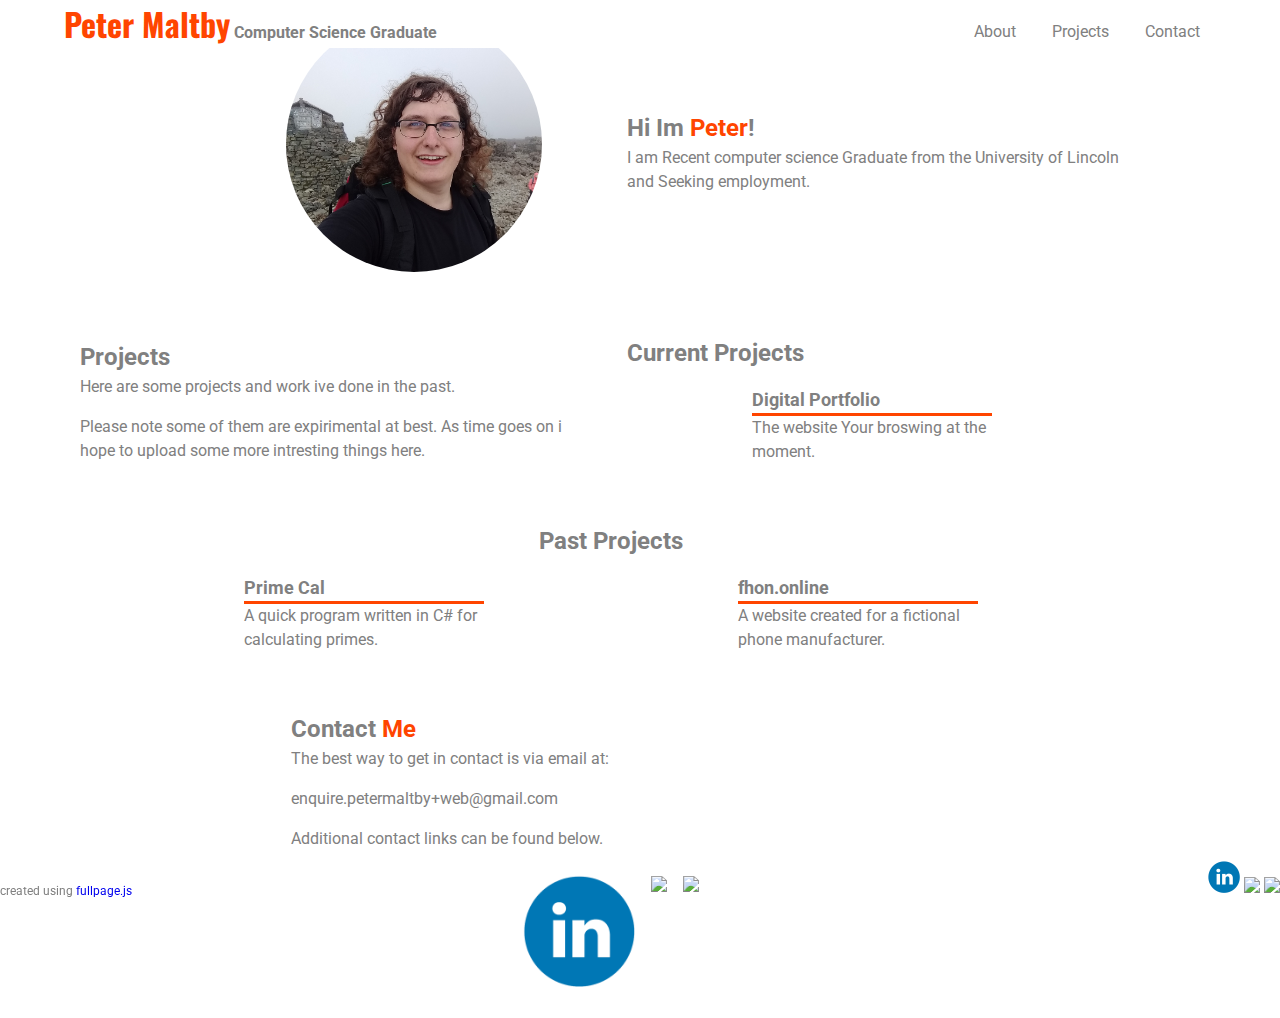
==== index.html @ bb3231c2 "removed home and merged with about, fixed CSS issue with text overlapping scroll map." ====
<!doctype html>
<html class="no-js" lang="en">

<head>
    <meta charset="utf-8">
    <meta http-equiv="x-ua-compatible" content="ie=edge">
    <title>Peter Maltby</title>
    <meta name="description" content="">
    <meta name="viewport" content="width=device-width, initial-scale=1, shrink-to-fit=no">

    <script>
        document.documentElement.className = "js";
    </script>

    <link rel="stylesheet" href="/CSS/normalize.css">
    <link rel="stylesheet" type="text/css" href="/CSS/fullpage.css" />
    <link href="https://fonts.googleapis.com/css?family=Oswald|Roboto" rel="stylesheet">
    <link rel="stylesheet" href="/CSS/main.css" />
    <link rel="stylesheet" href="/CSS/small.css" />
</head>

<body>
    <!--[if lte IE 9]>
    <p class="browserupgrade">You are using an <strong>outdated</strong> browser. Please <a href="https://browsehappy.com/">upgrade your browser</a> to improve your experience and security.</p>
  <![endif]-->

    <!-- Add your site or application content here -->
    <div class="header">
        <div class="container">
            <div id="title">
                <a href="#home">
                    <h1>Peter Maltby</h1>
                    <h2>Computer Science Graduate</h2>
                </a>
            </div>

            <nav>
                <ul>
                    <li>
                        <a href="#about">About</a>
                    </li>
                    <li>
                        <a href="#projects">Projects</a>
                    </li>
                    <li>
                        <a href="#contact">Contact</a>
                    </li>
                </ul>
            </nav>
        </div>
    </div>



    <div id="fullpage">

        <!--
            <section class="section" id="home">
            <div class="container">
                <div class="flex-box">
                    <div class="col">
                        <h3>Hi Im <span>Peter</span>!</h3>
                    </div>
                    <div class="col">

                    </div>
                </div>
            </div>
        </section>
        -->

        <section class="section text">
            <div class="container">
                <div class="flex-box">
                    <div class="col jsFlow">
                        <img class="profile" src="/Assets/profilepic.jpg" />
                    </div>
                    <div class="col jsFlow">
                        <h3>Hi Im <span>Peter</span>!</h3>
                        <p>I am Recent computer science Graduate from the University of Lincoln and Seeking employment.</p>
                        

                    </div>
                </div>
            </div>
        </section>


        <section class="section text">
            <div class="container">
                <div class="flex-box">
                    <div class="col jsFlow">
                        <h3>Projects</h3>
                        <p>Here are some projects and work ive done in the past.</p>
                        <p>Please note some of them are expirimental at best. As time goes on i hope to upload some more intresting things here.</p>
                    </div>
                    <div class="col">
                        <h3 class="jsFlow">Current Projects</h3>
                        <div class="flex-box">

                            <!-- Digital portfolio -->
                            <div class="col-s jsFlow">
                                <h4>Digital Portfolio</h4>
                                <div class="overContainer">
                                    <div class="underlay">
                                        <p>The website Your broswing at the moment.</p>
                                    </div>
                                    <div class="overlay">
                                        <div class="content">
                                            <a href="#.com">
                                                <img src="/Assets/run.png" alt="go to">
                                            </a>
                                            <a href="https://github.com/McDonalds-Happymeal/OnlinePortfoliov2">
                                                <img src="/Assets/githubWhite.png" alt="Source">
                                            </a>
                                        </div>
                                    </div>
                                </div>
                            </div>


                        </div>
                    </div>
                    <div class="flex-box">
                        <h3 class="jsFlow">Past Projects</h3>
                        <div class="flex-box">

                            <!--Prime cal-->
                            <div class="col-s jsFlow">
                                <h4>Prime Cal</h4>
                                <div class="overContainer">
                                    <div class="underlay">
                                        <p>A quick program written in C# for calculating primes.</p>
                                    </div>
                                    <div class="overlay">
                                        <div class="content">
                                            <a href="https://github.com/McDonalds-Happymeal/PrimeCal">
                                                <img src="/Assets/githubWhite.png" alt="Source">
                                            </a>
                                        </div>
                                    </div>
                                </div>
                            </div>

                            <!--fhon website -->
                            <div class="col-s jsFlow">
                                <h4>fhon.online</h4>
                                <div class="overContainer">
                                    <div class="underlay">
                                        <p>A website created for a fictional phone manufacturer.</p>
                                    </div>
                                    <div class="overlay">
                                        <div class="content">
                                            <a href="http://www.fhon.online/">
                                                <img src="/Assets/run.png" alt="go to">
                                            </a>
                                            <a href="https://github.com/McDonalds-Happymeal/fhon">
                                                <img src="/Assets/githubWhite.png" alt="Source">
                                            </a>
                                        </div>
                                    </div>
                                </div>
                            </div>


                        </div>
                    </div>
                    <!---->
                </div>
            </div>
        </section>



        <section class="section text">
            <div class="container">
                <div class="flex-box">
                    <div class="col jsFlow">
                        <h3>Contact
                            <span>Me</span>
                        </h3>
                        <p>The best way to get in contact is via email at:</p>
                        <p>enquire.petermaltby+web@gmail.com</p>

                        <p>Additional contact links can be found below.</p>
                        <div class="contact">
                                <ul>
                                        <li>
                                                <a href="https://www.linkedin.com/in/peter-maltby-186bb1171/">
                                                    <img src="/Assets/Linkedin.png" />
                                                </a>
                                            </li>
                                    <li>
                                        <a href="https://github.com/McDonalds-Happymeal">
                                            <img src="/Assets/github.png" />
                                        </a>
                                    </li>
                                    <li>
                                        <a href="#contact">
                                            <img src="/Assets/email.png" />
                                        </a>
                                    </li>
                                </ul>
                        </div>
                        
                    </div>
                </div>
            </div>
        </section>




    </div>


    <footer>
        <p>created using <a href="https://alvarotrigo.com/fullPage">fullpage.js</a></p>
        <ul>
                <li>
                        <a href="https://www.linkedin.com/in/peter-maltby-186bb1171/">
                            <img src="/Assets/Linkedin.png" />
                        </a>
                    </li>
            <li>
                <a href="https://github.com/McDonalds-Happymeal">
                    <img src="/Assets/github.png" />
                </a>
            </li>
            <li>
                <a href="#contact">
                    <img src="/Assets/email.png" />
                </a>
            </li>
        </ul>
    </footer>


    <!-- JS and script here -->
    <script src="/JS/vendor/modernizr-3.6.0.min.js"></script>
    <script src="https://code.jquery.com/jquery-3.3.1.min.js" integrity="sha256-FgpCb/KJQlLNfOu91ta32o/NMZxltwRo8QtmkMRdAu8="
        crossorigin="anonymous"></script>
    <script>
        window.jQuery || document.write('<script src="js/vendor/jquery-3.3.1.min.js"><\/script>')
    </script>

    <script type="text/javascript" src="\JS\vendor\scrolloverflow.min.js"></script>
    <script type="text/javascript" src="JS/vendor/fullpage.js"></script>

    <!--<script type="text/javascript">
        var myFullpage = new fullpage('#fullpage', {
            sectionsColor: ['#f2f2f2', '#4BBFC3', '#7BAABE', 'whitesmoke', '#ccddff']
        });
    </script>-->


    <script src="/js/fullpageconfig.js"></script>

    <!--<script src="js/main.js"></script>-->

    <!-- Google Analytics: change UA-XXXXX-Y to be your site's ID. ->
    <script>
        window.ga = function () {
            ga.q.push(arguments)
        };
        ga.q = [];
        ga.l = +new Date;
        ga('create', 'UA-XXXXX-Y', 'auto');
        ga('send', 'pageview')
    </script>
    <script src="https://www.google-analytics.com/analytics.js" async defer></script> -->
</body>

</html>
---- CSS/fullpage.css ----
/*!
 * fullPage 3.0.3
 * https://github.com/alvarotrigo/fullPage.js
 *
 * @license GPLv3 for open source use only
 * or Fullpage Commercial License for commercial use
 * http://alvarotrigo.com/fullPage/pricing/
 *
 * Copyright (C) 2018 http://alvarotrigo.com/fullPage - A project by Alvaro Trigo
 */
html.fp-enabled,
.fp-enabled body {
    margin: 0;
    padding: 0;
    overflow:hidden;

    /*Avoid flicker on slides transitions for mobile phones #336 */
    -webkit-tap-highlight-color: rgba(0,0,0,0);
}
.fp-section {
    position: relative;
    -webkit-box-sizing: border-box; /* Safari<=5 Android<=3 */
    -moz-box-sizing: border-box; /* <=28 */
    box-sizing: border-box;
}
.fp-slide {
    float: left;
}
.fp-slide, .fp-slidesContainer {
    height: 100%;
    display: block;
}
.fp-slides {
    z-index:1;
    height: 100%;
    overflow: hidden;
    position: relative;
    -webkit-transition: all 0.3s ease-out; /* Safari<=6 Android<=4.3 */
    transition: all 0.3s ease-out;
}
.fp-section.fp-table, .fp-slide.fp-table {
    display: table;
    table-layout:fixed;
    width: 100%;
}
.fp-tableCell {
    display: table-cell;
    vertical-align: middle;
    width: 100%;
    height: 100%;
}
.fp-slidesContainer {
    float: left;
    position: relative;
}
.fp-controlArrow {
    -webkit-user-select: none; /* webkit (safari, chrome) browsers */
    -moz-user-select: none; /* mozilla browsers */
    -khtml-user-select: none; /* webkit (konqueror) browsers */
    -ms-user-select: none; /* IE10+ */
    position: absolute;
    z-index: 4;
    top: 50%;
    cursor: pointer;
    width: 0;
    height: 0;
    border-style: solid;
    margin-top: -38px;
    -webkit-transform: translate3d(0,0,0);
    -ms-transform: translate3d(0,0,0);
    transform: translate3d(0,0,0);
}
.fp-controlArrow.fp-prev {
    left: 15px;
    width: 0;
    border-width: 38.5px 34px 38.5px 0;
    border-color: transparent #fff transparent transparent;
}
.fp-controlArrow.fp-next {
    right: 15px;
    border-width: 38.5px 0 38.5px 34px;
    border-color: transparent transparent transparent #fff;
}
.fp-scrollable {
    overflow: hidden;
    position: relative;
}
.fp-scroller{
    overflow: hidden;
}
.iScrollIndicator{
    border: 0 !important;
}
.fp-notransition {
    -webkit-transition: none !important;
    transition: none !important;
}
#fp-nav {
    position: fixed;
    z-index: 100;
    margin-top: -32px;
    top: 50%;
    opacity: 1;
    -webkit-transform: translate3d(0,0,0);
}
#fp-nav.fp-right {
    right: 17px;
}
#fp-nav.fp-left {
    left: 17px;
}
.fp-slidesNav{
    position: absolute;
    z-index: 4;
    opacity: 1;
    -webkit-transform: translate3d(0,0,0);
    -ms-transform: translate3d(0,0,0);
    transform: translate3d(0,0,0);
    left: 0 !important;
    right: 0;
    margin: 0 auto !important;
}
.fp-slidesNav.fp-bottom {
    bottom: 17px;
}
.fp-slidesNav.fp-top {
    top: 17px;
}
#fp-nav ul,
.fp-slidesNav ul {
  margin: 0;
  padding: 0;
}
#fp-nav ul li,
.fp-slidesNav ul li {
    display: block;
    width: 14px;
    height: 13px;
    margin: 7px;
    position:relative;
}
.fp-slidesNav ul li {
    display: inline-block;
}
#fp-nav ul li a,
.fp-slidesNav ul li a {
    display: block;
    position: relative;
    z-index: 1;
    width: 100%;
    height: 100%;
    cursor: pointer;
    text-decoration: none;
}
#fp-nav ul li a.active span,
.fp-slidesNav ul li a.active span,
#fp-nav ul li:hover a.active span,
.fp-slidesNav ul li:hover a.active span{
    height: 12px;
    width: 12px;
    margin: -6px 0 0 -6px;
    border-radius: 100%;
 }
#fp-nav ul li a span,
.fp-slidesNav ul li a span {
    border-radius: 50%;
    position: absolute;
    z-index: 1;
    height: 4px;
    width: 4px;
    border: 0;
    background: #333;
    left: 50%;
    top: 50%;
    margin: -2px 0 0 -2px;
    -webkit-transition: all 0.1s ease-in-out;
    -moz-transition: all 0.1s ease-in-out;
    -o-transition: all 0.1s ease-in-out;
    transition: all 0.1s ease-in-out;
}
#fp-nav ul li:hover a span,
.fp-slidesNav ul li:hover a span{
    width: 10px;
    height: 10px;
    margin: -5px 0px 0px -5px;
}
#fp-nav ul li .fp-tooltip {
    position: absolute;
    top: -2px;
    color: #fff;
    font-size: 14px;
    font-family: arial, helvetica, sans-serif;
    white-space: nowrap;
    max-width: 220px;
    overflow: hidden;
    display: block;
    opacity: 0;
    width: 0;
    cursor: pointer;
}
#fp-nav ul li:hover .fp-tooltip,
#fp-nav.fp-show-active a.active + .fp-tooltip {
    -webkit-transition: opacity 0.2s ease-in;
    transition: opacity 0.2s ease-in;
    width: auto;
    opacity: 1;
}
#fp-nav ul li .fp-tooltip.fp-right {
    right: 20px;
}
#fp-nav ul li .fp-tooltip.fp-left {
    left: 20px;
}
.fp-auto-height.fp-section,
.fp-auto-height .fp-slide,
.fp-auto-height .fp-tableCell{
    height: auto !important;
}

.fp-responsive .fp-auto-height-responsive.fp-section,
.fp-responsive .fp-auto-height-responsive .fp-slide,
.fp-responsive .fp-auto-height-responsive .fp-tableCell {
    height: auto !important;
}

/*Only display content to screen readers*/
.fp-sr-only{
    position: absolute;
    width: 1px;
    height: 1px;
    padding: 0;
    overflow: hidden;
    clip: rect(0, 0, 0, 0);
    white-space: nowrap;
    border: 0;
}
---- CSS/main.css ----
:root {
}

/*
*{border: 1px solid black;}/*the fix all solution every webpage needs*/


body {
    font-family: 'Roboto',Helvetica, Arial, sans-serif;
    font-size: 1rem;
    color : grey;
    line-height:1.5;
    padding:0;
    margin:0;
    height: 100vh;
    max-width:100vw;
    overflow: auto;
}

p {
    padding:0;
    margin:0;
    margin-bottom:1em;
}

a{
    text-decoration: none;/*i know its dirty*/
}


.container {
    width:90%;
    margin:auto;
    overflow:hidden;
}

.flex-box {
    display:flex;
    flex-direction: row;
    flex-wrap: wrap;
    justify-content: space-around;
    align-items: center;
    /*min-height: 70vh;*/
    width: 95%;
    /*margin-bottom:2em;*/
}

.col .flex-box {
    min-height:0;
}

.text .col {
    flex-basis: 20em;
    flex-grow:1;
    margin:1em;
    margin-left:1em;
    max-width:40em;
}

.text .col-s {
    /*flex-basis: 15em;
    flex-grow:0;
    margin:1em;
    max-width:20em;*/
    position: relative;
    width: 15em;
    height: 5em;
    margin:1em;
}

.overContainer {
    position: relative;
    width: 100%;
    height:100%;
}

.underlay {
    display: block;
    width:100%;
    height:auto;
}

.col-s h4 {
    width:100%;
    border-bottom:.2em solid rgb(255,69,0);
}

.overlay {
    position: absolute;
    bottom: 0;
    left: 0;
    right: 0;
    background-color: rgb(255,69,0);
    overflow: hidden;
    width: 100%;
    height: 0;
    transition: .5s ease;
  }

  .col-s:hover .overlay {
    height: 100%;
  }

  .overlay .content {
        white-space: nowrap; 
        color: white;
        font-size: 20px;
        position: absolute;
        overflow: hidden;
        top: 50%;
        left: 50%;
        transform: translate(-50%, -50%);
        -ms-transform: translate(-50%, -50%);
  }

  .overlay .content img {
      width:2em;
      margin:1em;
  }

  .underlay .touch img{
    width:2em;
    margin:0;
  }

  .underlay .touch {
      position: absolute;
      bottom:0;
      right:0;
  }

  .overlay .content h4 {
      color:white;
  }

.freeText {margin:1em;
}

h1{
    font-family: 'Oswald', Impact, Charcoal, sans-serif;
    color:rgb(255,69,0);
    font-size: 2rem;
    padding:0;
    margin:0;
    display:inline;
}

#title {
    float:left;
    color:rgb(255,69,0);
    text-align: center;
    padding:0;
    margin-top:0;
}

h2{
    font-family: 'Roboto',Helvetica, Arial, sans-serif;
    color:rgb(128, 128, 128);
    font-size:1rem;
    padding:0;
    margin:0;
    display:inline;
}

h3 {
    font-family: 'Roboto',Helvetica, Arial, sans-serif;
    color:rgb(128, 128, 128);
    font-size:1.5rem;
    margin:0;
    padding:0;
    padding-top:1em;
}

h4 {
    font-family: 'Roboto',Helvetica, Arial, sans-serif;
    color:rgb(128, 128, 128);
    font-size:1.1rem;
    margin:0;
    padding:0;
}

h3 span{
    color:rgb(255,69,0);
}
/*header {
    padding-top:2em;
    min-height:3em;
    border-bottom:grey 0.4em solid;
    width:100%;
}*/

.header { 
    position: fixed;
    top:0;
   width: 100%;
    display:block;
    z-index:9;
    background-color: white;
}

#home {
    /*background: white url("/Assets/background2.jpg") no-repeat center;*/
    background-size: 100% auto;
}

iframe {
    margin: 0;
    padding: 0;
    float: left;
}


nav {
    float:right;
    text-align: right;
    padding:0;
    margin:0;
    margin-top:1.25em;
}

nav ul {
    padding:0;
    margin:0;
}
nav li {
    display: inline;
    padding:0;
    margin:1em;
}

nav li a {
    color:grey;
    font-size: 1rem;
    text-decoration: none;
    font-family: 'Roboto',Helvetica, Arial, sans-serif;
}

nav li a:hover{
    color:rgb(255,69,0);
}

footer {
    position: fixed;
    bottom: 0;
    width: 100%;
}

footer p{
    float:left;
    padding:0;
    margin:0;
    font-size: 0.75rem;
    position: fixed;
    bottom: 0;
}

footer ul {
    float:right;
    padding:0;
    margin:0;
}

footer ul li {
    display: inline;
    padding:0;
    margin:0;
}

footer img{
    width:2em;
    padding:0;
    margin:0;
}


.contact ul {
    float: left;
      position: relative;
      left: 50%;
    padding:0;
    margin:0;
}

.contact ul li {
    display: inline-block;
    float: left;
      position: relative;
      left: -50%;
    padding:.5em;
    margin:0;
}

.contact img{
    width:7em;
    padding:0;
    margin:0;
}




iframe {
    width: 10em;
    min-width: 95%;
}

.profile {
    position: relative;
    left: 40%;
    width: 20vw;
    height: 20vw;
    border-radius: 50%;

}

@media screen and (max-width: 1080px) {
    .container {
        width: 100%;
    }

    p{
        font-size: 1rem;
    }

}
---- CSS/small.css ----
@media only screen and (max-width:640px) {
    h1{
        font-size:2rem;
        display:block;
    }
    h2{
        font-size:1rem;
        display:block;
    }

    #title {
        text-align: center;
        width:100%;
    }
    nav {
        display: block;
        float:center;
        text-align: center;
        width:100%;
    }
    .contact img{
        width:25vw;
        padding:0;
        margin:0;
    }

    .flex-box {
        width: 100%;
    }
}

@media only screen and (max-width:960px) {
    #home {
        background-size: auto 100%;
        background-position: right;
    }

    .profile {
        width: 75%;
        height: auto;
        left: 15%;
    }
}
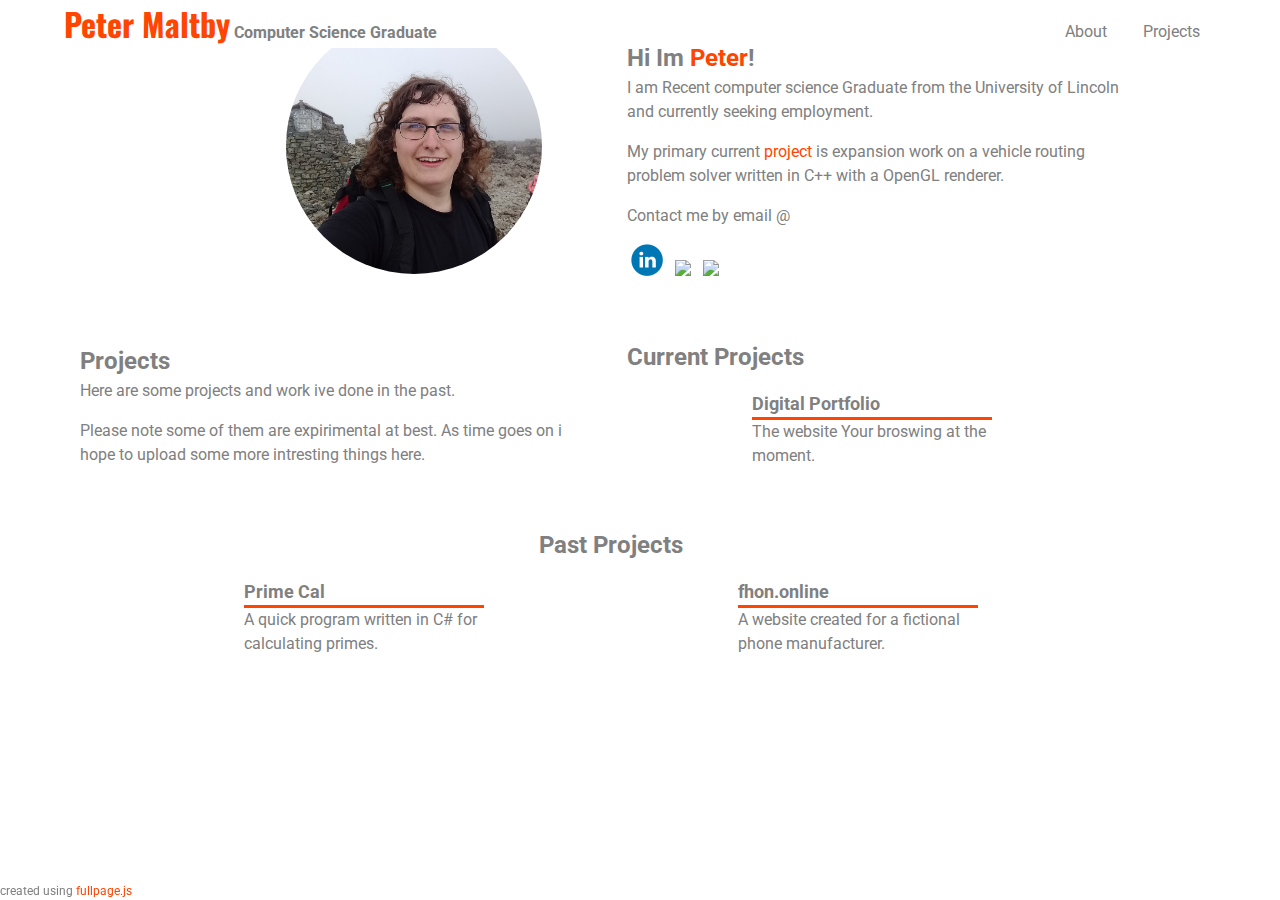
==== commit 096eba29: "removed contact sections and moved all to #home. changed css for contact icons. removed contact from" ====
--- a/index.html
+++ b/index.html
@@ -37,13 +37,10 @@
             <nav>
                 <ul>
                     <li>
-                        <a href="#about">About</a>
+                        <a href="#home">About</a>
                     </li>
                     <li>
                         <a href="#projects">Projects</a>
-                    </li>
-                    <li>
-                        <a href="#contact">Contact</a>
                     </li>
                 </ul>
             </nav>
@@ -77,9 +74,28 @@
                     </div>
                     <div class="col jsFlow">
                         <h3>Hi Im <span>Peter</span>!</h3>
-                        <p>I am Recent computer science Graduate from the University of Lincoln and Seeking employment.</p>
-                        
-
+                        <p>I am Recent computer science Graduate from the University of Lincoln and currently seeking employment.</p>
+                        <p>My primary current <a href="#projects">project</a> is expansion work on a vehicle routing problem solver written in C++ with a OpenGL renderer.</p>
+                        <p>Contact me by email @</p>
+                        <div class="contact">
+                            <ul>
+                                    <li>
+                                            <a href="https://www.linkedin.com/in/peter-maltby-186bb1171/">
+                                                <img src="/Assets/Linkedin.png" />
+                                            </a>
+                                        </li>
+                                <li>
+                                    <a href="https://github.com/McDonalds-Happymeal">
+                                        <img src="/Assets/github.png" />
+                                    </a>
+                                </li>
+                                <li>
+                                    <a href="#contact">
+                                        <img src="/Assets/email.png" />
+                                    </a>
+                                </li>
+                            </ul>
+                        </div>
                     </div>
                 </div>
             </div>
@@ -169,70 +185,11 @@
                 </div>
             </div>
         </section>
-
-
-
-        <section class="section text">
-            <div class="container">
-                <div class="flex-box">
-                    <div class="col jsFlow">
-                        <h3>Contact
-                            <span>Me</span>
-                        </h3>
-                        <p>The best way to get in contact is via email at:</p>
-                        <p>enquire.petermaltby+web@gmail.com</p>
-
-                        <p>Additional contact links can be found below.</p>
-                        <div class="contact">
-                                <ul>
-                                        <li>
-                                                <a href="https://www.linkedin.com/in/peter-maltby-186bb1171/">
-                                                    <img src="/Assets/Linkedin.png" />
-                                                </a>
-                                            </li>
-                                    <li>
-                                        <a href="https://github.com/McDonalds-Happymeal">
-                                            <img src="/Assets/github.png" />
-                                        </a>
-                                    </li>
-                                    <li>
-                                        <a href="#contact">
-                                            <img src="/Assets/email.png" />
-                                        </a>
-                                    </li>
-                                </ul>
-                        </div>
-                        
-                    </div>
-                </div>
-            </div>
-        </section>
-
-
-
-
     </div>
 
 
     <footer>
         <p>created using <a href="https://alvarotrigo.com/fullPage">fullpage.js</a></p>
-        <ul>
-                <li>
-                        <a href="https://www.linkedin.com/in/peter-maltby-186bb1171/">
-                            <img src="/Assets/Linkedin.png" />
-                        </a>
-                    </li>
-            <li>
-                <a href="https://github.com/McDonalds-Happymeal">
-                    <img src="/Assets/github.png" />
-                </a>
-            </li>
-            <li>
-                <a href="#contact">
-                    <img src="/Assets/email.png" />
-                </a>
-            </li>
-        </ul>
     </footer>
 
 
--- a/CSS/main.css
+++ b/CSS/main.css
@@ -25,6 +25,7 @@
 
 a{
     text-decoration: none;/*i know its dirty*/
+    color: rgb(255,69,0);
 }
 
 
@@ -275,23 +276,18 @@
 
 .contact ul {
     float: left;
-      position: relative;
-      left: 50%;
     padding:0;
     margin:0;
 }
 
 .contact ul li {
-    display: inline-block;
-    float: left;
-      position: relative;
-      left: -50%;
-    padding:.5em;
+    display: inline;
+    padding:0.25em;
     margin:0;
 }
 
 .contact img{
-    width:7em;
+    width:2em;
     padding:0;
     margin:0;
 }
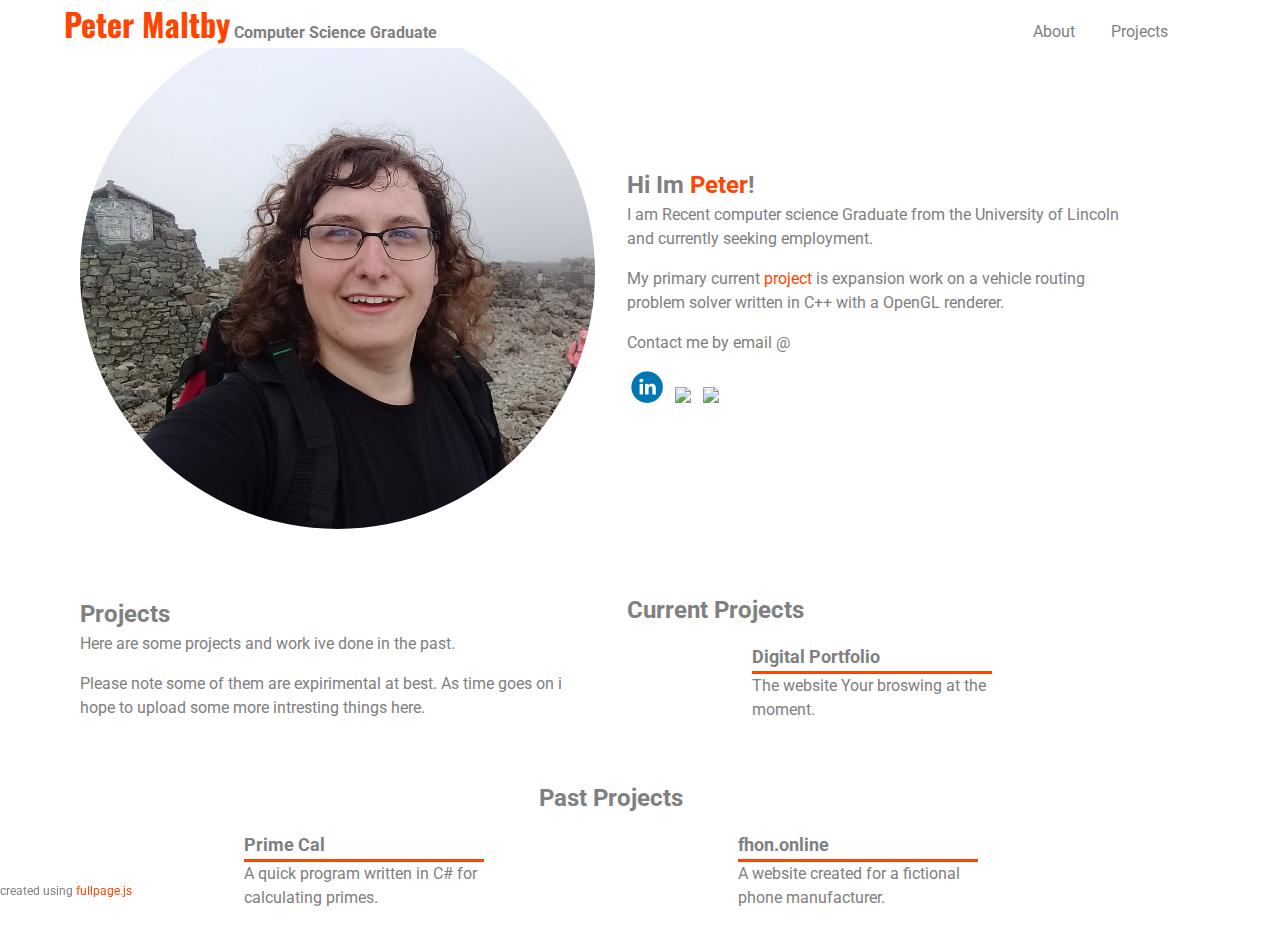
==== commit 1a8ee263: "reworked /about/ css to make nicer for mobile." ====
--- a/index.html
+++ b/index.html
@@ -28,10 +28,8 @@
     <div class="header">
         <div class="container">
             <div id="title">
-                <a href="#home">
                     <h1>Peter Maltby</h1>
                     <h2>Computer Science Graduate</h2>
-                </a>
             </div>
 
             <nav>
@@ -69,7 +67,7 @@
         <section class="section text">
             <div class="container">
                 <div class="flex-box">
-                    <div class="col jsFlow">
+                    <div class="col jsFlow aside">
                         <img class="profile" src="/Assets/profilepic.jpg" />
                     </div>
                     <div class="col jsFlow">
@@ -90,7 +88,7 @@
                                     </a>
                                 </li>
                                 <li>
-                                    <a href="#contact">
+                                    <a href="PLEASE FILL">
                                         <img src="/Assets/email.png" />
                                     </a>
                                 </li>
--- a/CSS/main.css
+++ b/CSS/main.css
@@ -53,6 +53,7 @@
 .text .col {
     flex-basis: 20em;
     flex-grow:1;
+    flex-shrink: 1;
     margin:1em;
     margin-left:1em;
     max-width:40em;
@@ -215,6 +216,7 @@
     float:right;
     text-align: right;
     padding:0;
+    padding-right: 2em;
     margin:0;
     margin-top:1.25em;
 }
@@ -302,9 +304,7 @@
 
 .profile {
     position: relative;
-    left: 40%;
-    width: 20vw;
-    height: 20vw;
+    width: 100%;
     border-radius: 50%;
 
 }
--- a/CSS/small.css
+++ b/CSS/small.css
@@ -1,3 +1,47 @@
+
+
+@media only screen and (max-width:960px) {
+    #home {
+        background-size: auto 100%;
+        background-position: right;
+    }
+
+    .profile {
+        width: 100%;
+        height: auto;
+    }
+
+    .text .aside {
+        max-width: 15vw;
+    }
+
+    .flex-box {
+        align-items: flex-start;
+    }
+
+    nav {
+        padding-right: 0;
+    }
+
+    .contact ul {
+        float: left;
+        padding:0;
+        margin:0;
+    }
+    
+    .contact ul li {
+        display: inline;
+        padding:1em;
+        margin:0;
+    }
+    
+    .contact img{
+        width:10vw;
+        padding:0;
+        margin:0;
+    }
+}
+
 @media only screen and (max-width:640px) {
     h1{
         font-size:2rem;
@@ -18,26 +62,13 @@
         text-align: center;
         width:100%;
     }
-    .contact img{
-        width:25vw;
-        padding:0;
-        margin:0;
-    }
 
     .flex-box {
         width: 100%;
     }
-}
 
-@media only screen and (max-width:960px) {
-    #home {
-        background-size: auto 100%;
-        background-position: right;
+    .text .aside {
+        max-width: 33vw;
     }
 
-    .profile {
-        width: 75%;
-        height: auto;
-        left: 15%;
-    }
 }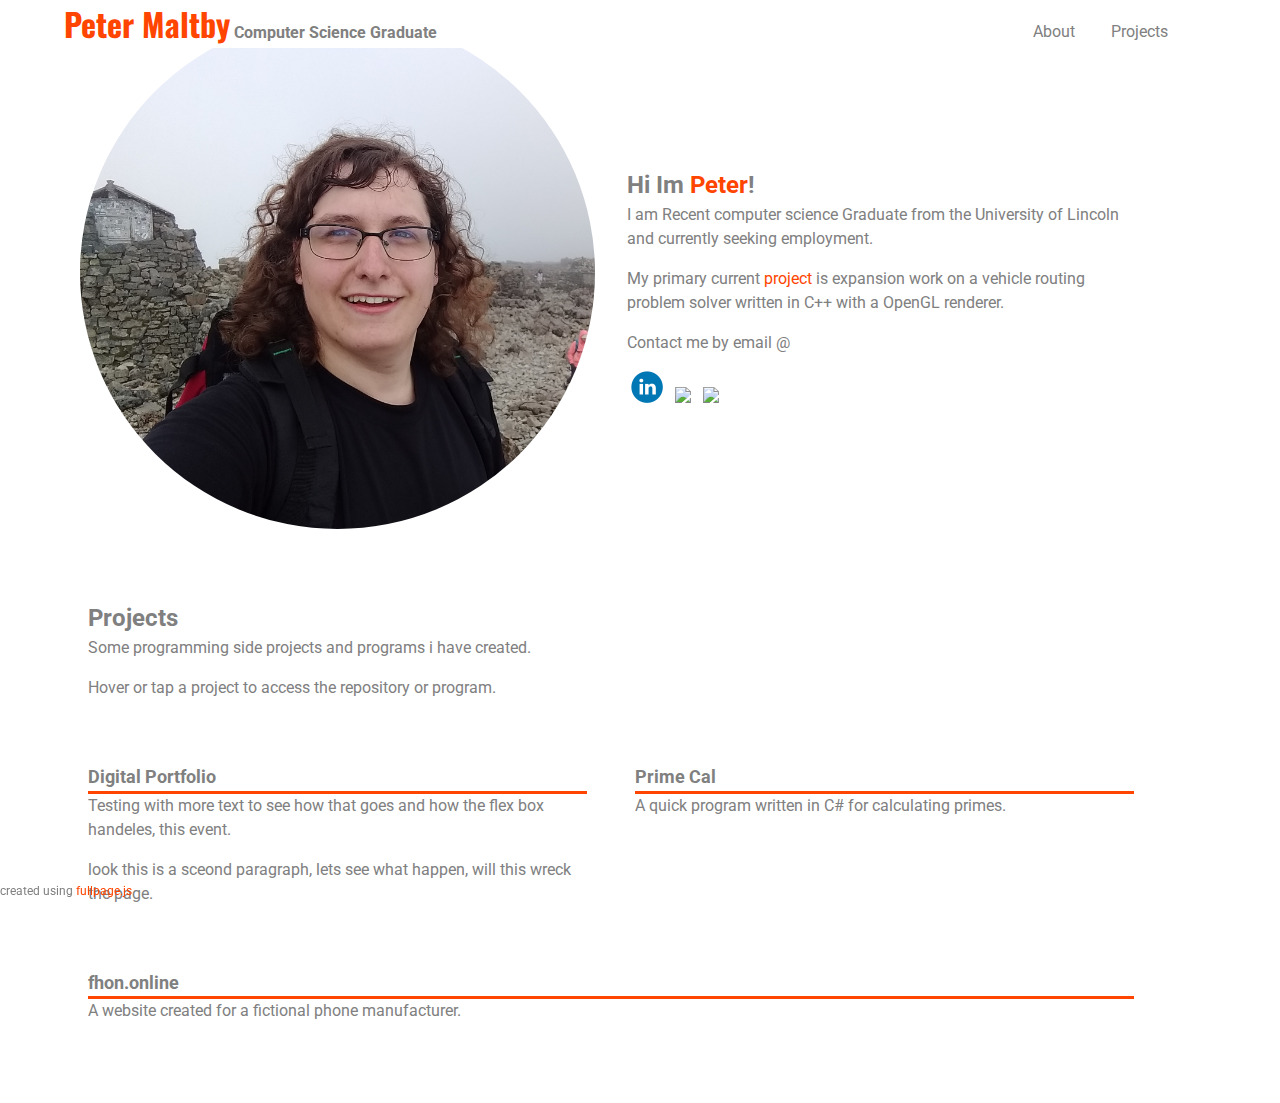
==== commit 8f27374a: "updates and changed css and html for projects section to dsiplay better and more uniformly." ====
--- a/index.html
+++ b/index.html
@@ -100,86 +100,71 @@
         </section>
 
 
-        <section class="section text">
+        <section class="section text project">
             <div class="container">
                 <div class="flex-box">
-                    <div class="col jsFlow">
+                    <div class="col-b jsFlow">
                         <h3>Projects</h3>
-                        <p>Here are some projects and work ive done in the past.</p>
-                        <p>Please note some of them are expirimental at best. As time goes on i hope to upload some more intresting things here.</p>
-                    </div>
-                    <div class="col">
-                        <h3 class="jsFlow">Current Projects</h3>
-                        <div class="flex-box">
-
-                            <!-- Digital portfolio -->
-                            <div class="col-s jsFlow">
-                                <h4>Digital Portfolio</h4>
-                                <div class="overContainer">
-                                    <div class="underlay">
-                                        <p>The website Your broswing at the moment.</p>
-                                    </div>
-                                    <div class="overlay">
-                                        <div class="content">
-                                            <a href="#.com">
-                                                <img src="/Assets/run.png" alt="go to">
-                                            </a>
-                                            <a href="https://github.com/McDonalds-Happymeal/OnlinePortfoliov2">
-                                                <img src="/Assets/githubWhite.png" alt="Source">
-                                            </a>
-                                        </div>
-                                    </div>
+                        <p>Some programming side projects and programs i have created.</p>
+                        <p>Hover or tap a project to access the repository or program.</p>
+                    </div>
+                    <!-- Digital portfolio -->
+                    <div class="col-s jsFlow">
+                        <h4>Digital Portfolio</h4>
+                        <div class="overContainer">
+                            <div class="underlay">
+                                <p>Testing with more text to see how that goes and how the flex box handeles, this event.</p>
+                                <p>look this is a sceond paragraph, lets see what happen, will this wreck the page.</p>
+                            </div>
+                            <div class="overlay">
+                                <div class="content">
+                                    <a href="#.com">
+                                        <img src="/Assets/run.png" alt="go to">
+                                    </a>
+                                    <a href="https://github.com/McDonalds-Happymeal/OnlinePortfoliov2">
+                                        <img src="/Assets/githubWhite.png" alt="Source">
+                                    </a>
                                 </div>
                             </div>
-
-
-                        </div>
-                    </div>
-                    <div class="flex-box">
-                        <h3 class="jsFlow">Past Projects</h3>
-                        <div class="flex-box">
-
-                            <!--Prime cal-->
-                            <div class="col-s jsFlow">
-                                <h4>Prime Cal</h4>
-                                <div class="overContainer">
-                                    <div class="underlay">
-                                        <p>A quick program written in C# for calculating primes.</p>
-                                    </div>
-                                    <div class="overlay">
-                                        <div class="content">
-                                            <a href="https://github.com/McDonalds-Happymeal/PrimeCal">
-                                                <img src="/Assets/githubWhite.png" alt="Source">
-                                            </a>
-                                        </div>
-                                    </div>
+                        </div>
+                    </div>
+                    
+                    <!--Prime cal-->
+                    <div class="col-s jsFlow">
+                        <h4>Prime Cal</h4>
+                        <div class="overContainer">
+                            <div class="underlay">
+                                <p>A quick program written in C# for calculating primes.</p>
+                            </div>
+                            <div class="overlay">
+                                <div class="content">
+                                    <a href="https://github.com/McDonalds-Happymeal/PrimeCal">
+                                        <img src="/Assets/githubWhite.png" alt="Source">
+                                    </a>
                                 </div>
                             </div>
-
-                            <!--fhon website -->
-                            <div class="col-s jsFlow">
-                                <h4>fhon.online</h4>
-                                <div class="overContainer">
-                                    <div class="underlay">
-                                        <p>A website created for a fictional phone manufacturer.</p>
-                                    </div>
-                                    <div class="overlay">
-                                        <div class="content">
-                                            <a href="http://www.fhon.online/">
-                                                <img src="/Assets/run.png" alt="go to">
-                                            </a>
-                                            <a href="https://github.com/McDonalds-Happymeal/fhon">
-                                                <img src="/Assets/githubWhite.png" alt="Source">
-                                            </a>
-                                        </div>
-                                    </div>
+                        </div>
+                    </div>
+
+                    <!--fhon website -->
+                    <div class="col-s jsFlow">
+                        <h4>fhon.online</h4>
+                        <div class="overContainer">
+                            <div class="underlay">
+                                <p>A website created for a fictional phone manufacturer.</p>
+                            </div>
+                            <div class="overlay">
+                                <div class="content">
+                                    <a href="http://www.fhon.online/">
+                                        <img src="/Assets/run.png" alt="go to">
+                                    </a>
+                                    <a href="https://github.com/McDonalds-Happymeal/fhon">
+                                        <img src="/Assets/githubWhite.png" alt="Source">
+                                    </a>
                                 </div>
                             </div>
-
-
-                        </div>
-                    </div>
-                    <!---->
+                        </div>
+                    </div>
                 </div>
             </div>
         </section>
--- a/CSS/main.css
+++ b/CSS/main.css
@@ -46,6 +46,10 @@
     /*margin-bottom:2em;*/
 }
 
+.project .flex-box {
+    align-items: stretch;
+}
+
 .col .flex-box {
     min-height:0;
 }
@@ -59,15 +63,27 @@
     max-width:40em;
 }
 
+
+
 .text .col-s {
     /*flex-basis: 15em;
     flex-grow:0;
     margin:1em;
     max-width:20em;*/
     position: relative;
-    width: 15em;
-    height: 5em;
-    margin:1em;
+    width: 33vw;
+    flex-grow:1;
+    min-height: 5em;
+    height:auto;
+    margin:1.5em;
+}
+
+.text .col-b {
+    position: relative;
+    width: 100%;
+    min-height: 5em;
+    height:auto;
+    margin:1.5em;
 }
 
 .overContainer {
@@ -80,6 +96,7 @@
     display: block;
     width:100%;
     height:auto;
+    min-height: 5em;
 }
 
 .col-s h4 {
--- a/CSS/small.css
+++ b/CSS/small.css
@@ -71,4 +71,8 @@
         max-width: 33vw;
     }
 
+    .text .col-s {
+        width:100%;
+    }
+    
 }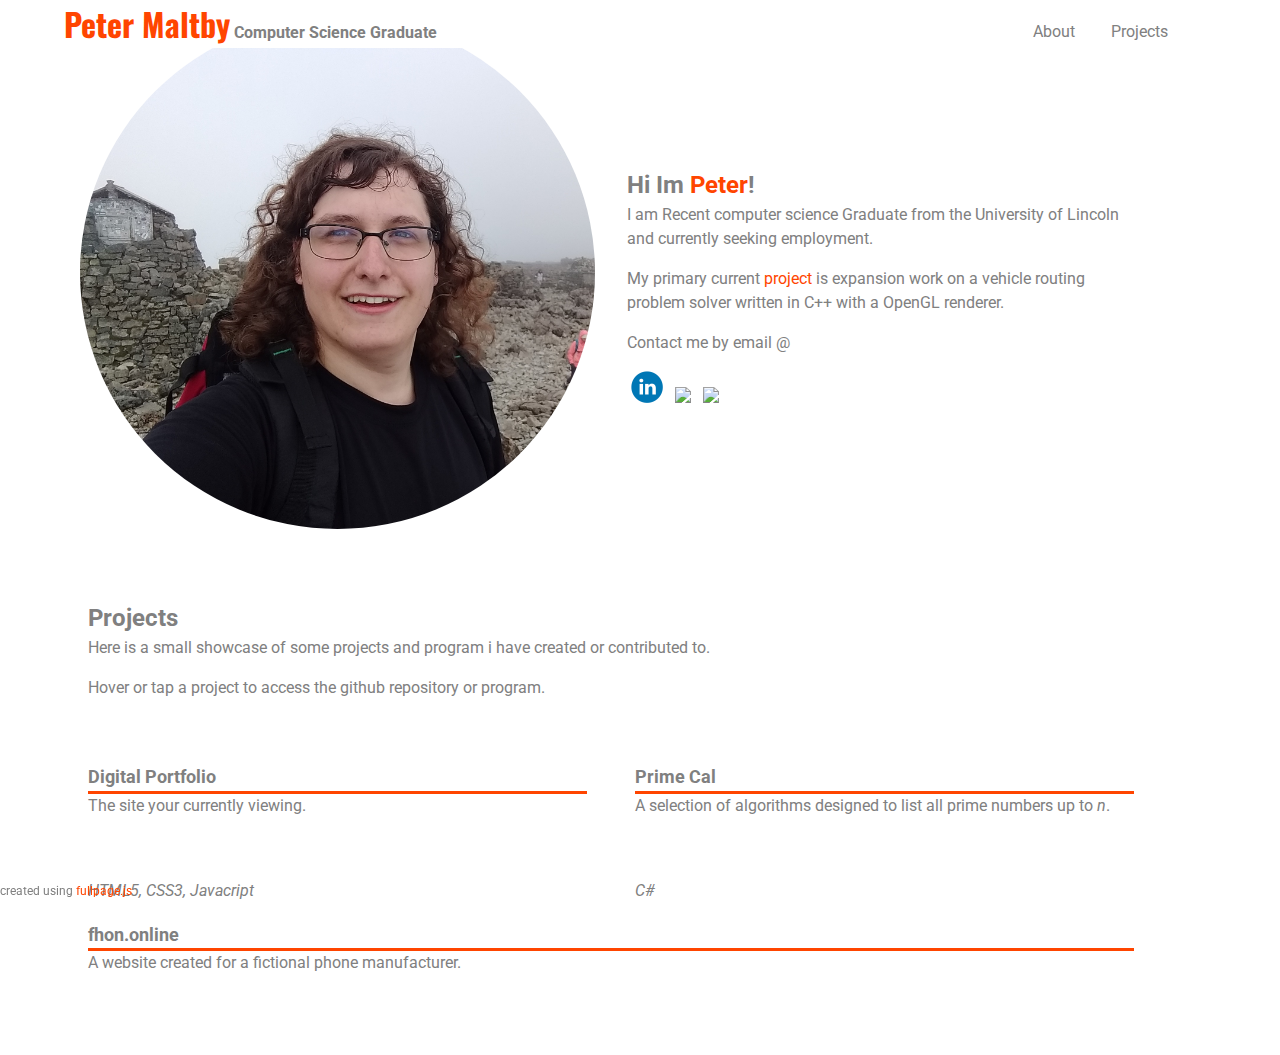
==== commit 6d03e330: "added skills/langauge to projects." ====
--- a/index.html
+++ b/index.html
@@ -49,21 +49,6 @@
 
     <div id="fullpage">
 
-        <!--
-            <section class="section" id="home">
-            <div class="container">
-                <div class="flex-box">
-                    <div class="col">
-                        <h3>Hi Im <span>Peter</span>!</h3>
-                    </div>
-                    <div class="col">
-
-                    </div>
-                </div>
-            </div>
-        </section>
-        -->
-
         <section class="section text">
             <div class="container">
                 <div class="flex-box">
@@ -88,9 +73,7 @@
                                     </a>
                                 </li>
                                 <li>
-                                    <a href="PLEASE FILL">
-                                        <img src="/Assets/email.png" />
-                                    </a>
+                                    <button onclick="copyEmail()"><img src="/Assets/email.png" /></button>
                                 </li>
                             </ul>
                         </div>
@@ -105,23 +88,21 @@
                 <div class="flex-box">
                     <div class="col-b jsFlow">
                         <h3>Projects</h3>
-                        <p>Some programming side projects and programs i have created.</p>
-                        <p>Hover or tap a project to access the repository or program.</p>
+                        <p>Here is a small showcase of some projects and program i have created or contributed to.</p>
+                        <p>Hover or tap a project to access the github repository or program.</p>
                     </div>
+
                     <!-- Digital portfolio -->
                     <div class="col-s jsFlow">
                         <h4>Digital Portfolio</h4>
                         <div class="overContainer">
                             <div class="underlay">
-                                <p>Testing with more text to see how that goes and how the flex box handeles, this event.</p>
-                                <p>look this is a sceond paragraph, lets see what happen, will this wreck the page.</p>
+                                <p>The site your currently viewing.</p>
+                                <div class="skills"><p>HTML5, CSS3, Javacript</p></div>
                             </div>
                             <div class="overlay">
                                 <div class="content">
-                                    <a href="#.com">
-                                        <img src="/Assets/run.png" alt="go to">
-                                    </a>
-                                    <a href="https://github.com/McDonalds-Happymeal/OnlinePortfoliov2">
+                                    <a href="https://github.com/McDonalds-Happymeal/PersonalSitev2">
                                         <img src="/Assets/githubWhite.png" alt="Source">
                                     </a>
                                 </div>
@@ -134,7 +115,8 @@
                         <h4>Prime Cal</h4>
                         <div class="overContainer">
                             <div class="underlay">
-                                <p>A quick program written in C# for calculating primes.</p>
+                                <p>A selection of algorithms designed to list all prime numbers up to <i>n</i>.</p>
+                                <div class="skills"><p>C#</p></div>
                             </div>
                             <div class="overlay">
                                 <div class="content">
@@ -165,6 +147,7 @@
                             </div>
                         </div>
                     </div>
+
                 </div>
             </div>
         </section>
@@ -187,28 +170,10 @@
     <script type="text/javascript" src="\JS\vendor\scrolloverflow.min.js"></script>
     <script type="text/javascript" src="JS/vendor/fullpage.js"></script>
 
-    <!--<script type="text/javascript">
-        var myFullpage = new fullpage('#fullpage', {
-            sectionsColor: ['#f2f2f2', '#4BBFC3', '#7BAABE', 'whitesmoke', '#ccddff']
-        });
-    </script>-->
-
 
     <script src="/js/fullpageconfig.js"></script>
 
-    <!--<script src="js/main.js"></script>-->
-
-    <!-- Google Analytics: change UA-XXXXX-Y to be your site's ID. ->
-    <script>
-        window.ga = function () {
-            ga.q.push(arguments)
-        };
-        ga.q = [];
-        ga.l = +new Date;
-        ga('create', 'UA-XXXXX-Y', 'auto');
-        ga('send', 'pageview')
-    </script>
-    <script src="https://www.google-analytics.com/analytics.js" async defer></script> -->
+    <script src="js/main.js"></script>
 </body>
 
 </html>--- a/CSS/main.css
+++ b/CSS/main.css
@@ -28,7 +28,14 @@
     color: rgb(255,69,0);
 }
 
-
+button {
+    background: none;
+    color:inherit;
+    border:0;
+    padding:0;
+    outline:inherit;
+    cursor:pointer;
+}
 .container {
     width:90%;
     margin:auto;
@@ -292,6 +299,17 @@
     margin:0;
 }
 
+.skills {
+    position: absolute;
+    bottom: 0;
+    left:0;
+}
+
+.skills p{
+    margin:0;
+    font-style: italic;
+}
+
 
 .contact ul {
     float: left;
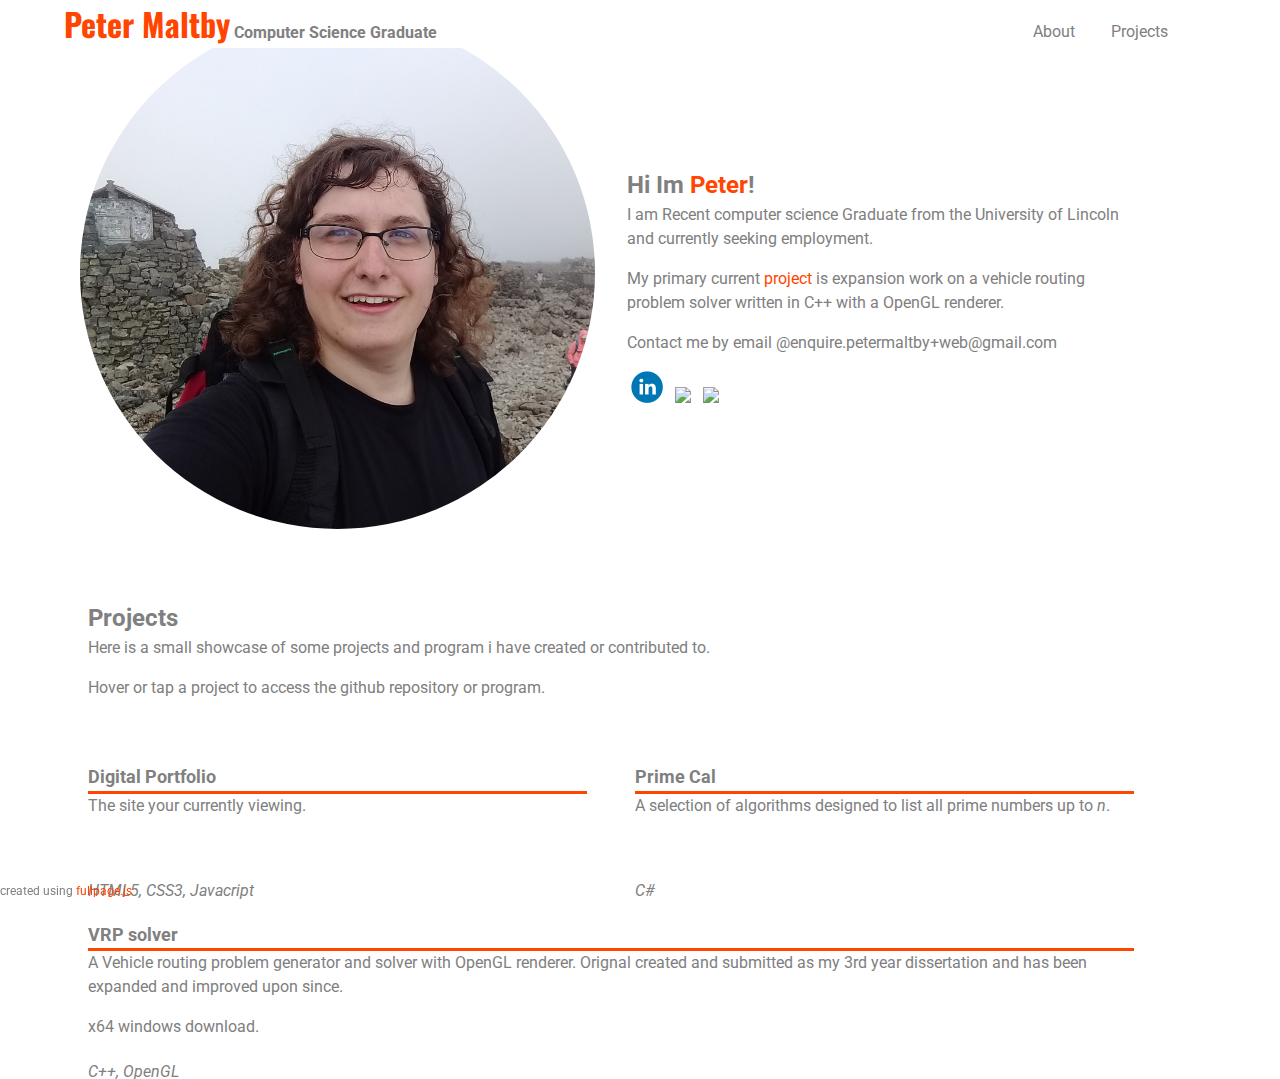
==== commit b2a48f38: "updated email" ====
--- a/index.html
+++ b/index.html
@@ -24,7 +24,6 @@
     <p class="browserupgrade">You are using an <strong>outdated</strong> browser. Please <a href="https://browsehappy.com/">upgrade your browser</a> to improve your experience and security.</p>
   <![endif]-->
 
-    <!-- Add your site or application content here -->
     <div class="header">
         <div class="container">
             <div id="title">
@@ -59,7 +58,7 @@
                         <h3>Hi Im <span>Peter</span>!</h3>
                         <p>I am Recent computer science Graduate from the University of Lincoln and currently seeking employment.</p>
                         <p>My primary current <a href="#projects">project</a> is expansion work on a vehicle routing problem solver written in C++ with a OpenGL renderer.</p>
-                        <p>Contact me by email @</p>
+                        <p>Contact me by email @enquire.petermaltby+web@gmail.com</p>
                         <div class="contact">
                             <ul>
                                     <li>
@@ -68,7 +67,7 @@
                                             </a>
                                         </li>
                                 <li>
-                                    <a href="https://github.com/McDonalds-Happymeal">
+                                    <a href="https://github.com/PeterMaltby">
                                         <img src="/Assets/github.png" />
                                     </a>
                                 </li>
@@ -102,7 +101,7 @@
                             </div>
                             <div class="overlay">
                                 <div class="content">
-                                    <a href="https://github.com/McDonalds-Happymeal/PersonalSitev2">
+                                    <a href="https://github.com/PeterMaltby/PersonalSitev2">
                                         <img src="/Assets/githubWhite.png" alt="Source">
                                     </a>
                                 </div>
@@ -120,7 +119,7 @@
                             </div>
                             <div class="overlay">
                                 <div class="content">
-                                    <a href="https://github.com/McDonalds-Happymeal/PrimeCal">
+                                    <a href="https://github.com/PeterMaltby/PrimeCal">
                                         <img src="/Assets/githubWhite.png" alt="Source">
                                     </a>
                                 </div>
@@ -130,17 +129,19 @@
 
                     <!--fhon website -->
                     <div class="col-s jsFlow">
-                        <h4>fhon.online</h4>
+                        <h4>VRP solver</h4>
                         <div class="overContainer">
                             <div class="underlay">
-                                <p>A website created for a fictional phone manufacturer.</p>
+                                <p>A Vehicle routing problem generator and solver with OpenGL renderer. Orignal created and submitted as my 3rd year dissertation and has been expanded and improved upon since.</p>
+                                <p>x64 windows download.</p>
+                                <div class="skills"><p>C++, OpenGL</p></div>
                             </div>
                             <div class="overlay">
                                 <div class="content">
                                     <a href="http://www.fhon.online/">
                                         <img src="/Assets/run.png" alt="go to">
                                     </a>
-                                    <a href="https://github.com/McDonalds-Happymeal/fhon">
+                                    <a href="https://github.com/PeterMaltby/VRPSolver">
                                         <img src="/Assets/githubWhite.png" alt="Source">
                                     </a>
                                 </div>
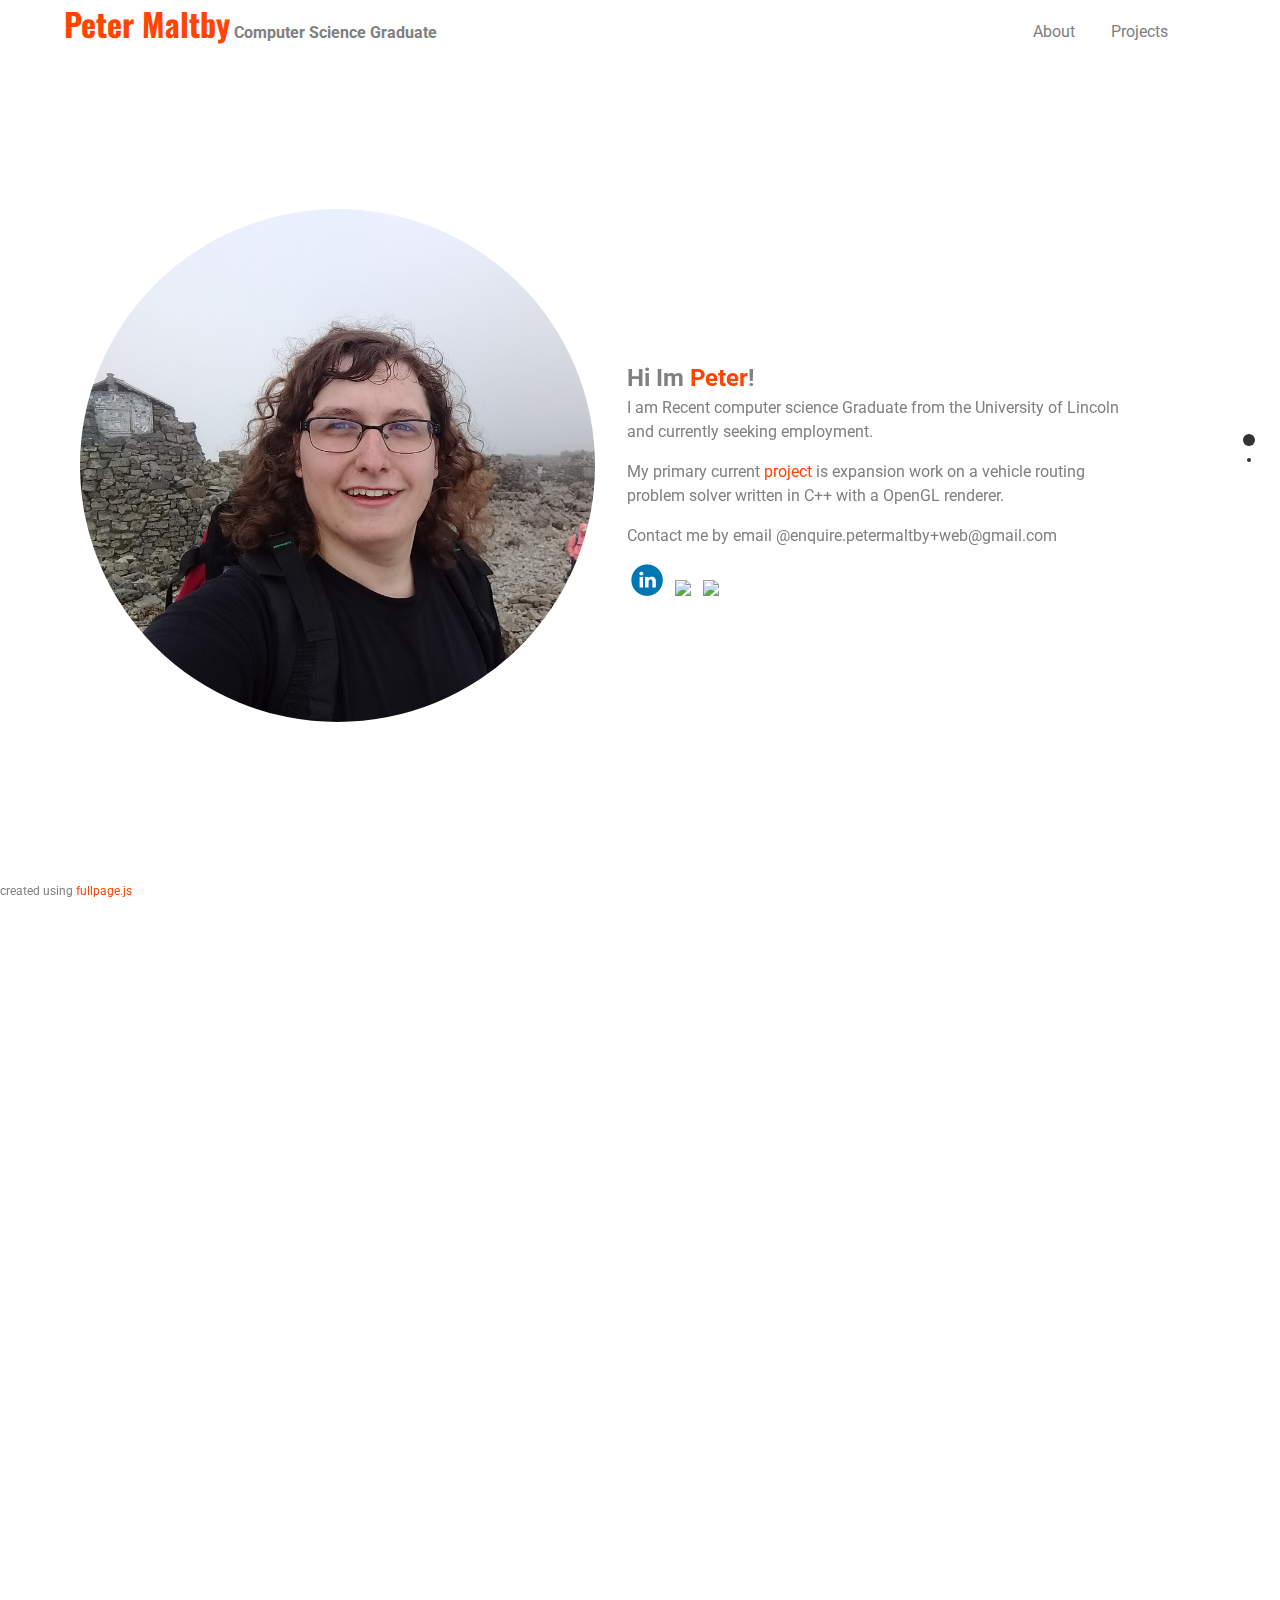
==== commit 7b3bafde: "updates url's to reletive" ====
--- a/index.html
+++ b/index.html
@@ -12,11 +12,11 @@
         document.documentElement.className = "js";
     </script>
 
-    <link rel="stylesheet" href="/CSS/normalize.css">
-    <link rel="stylesheet" type="text/css" href="/CSS/fullpage.css" />
+    <link rel="stylesheet" href="CSS/normalize.css">
+    <link rel="stylesheet" type="text/css" href="CSS/fullpage.css" />
     <link href="https://fonts.googleapis.com/css?family=Oswald|Roboto" rel="stylesheet">
-    <link rel="stylesheet" href="/CSS/main.css" />
-    <link rel="stylesheet" href="/CSS/small.css" />
+    <link rel="stylesheet" href="CSS/main.css" />
+    <link rel="stylesheet" href="CSS/small.css" />
 </head>
 
 <body>
@@ -52,7 +52,7 @@
             <div class="container">
                 <div class="flex-box">
                     <div class="col jsFlow aside">
-                        <img class="profile" src="/Assets/profilepic.jpg" />
+                        <img class="profile" src="Assets/profilepic.jpg" />
                     </div>
                     <div class="col jsFlow">
                         <h3>Hi Im <span>Peter</span>!</h3>
@@ -63,16 +63,16 @@
                             <ul>
                                     <li>
                                             <a href="https://www.linkedin.com/in/peter-maltby-186bb1171/">
-                                                <img src="/Assets/Linkedin.png" />
+                                                <img src="Assets/Linkedin.png" />
                                             </a>
                                         </li>
                                 <li>
                                     <a href="https://github.com/PeterMaltby">
-                                        <img src="/Assets/github.png" />
+                                        <img src="Assets/github.png" />
                                     </a>
                                 </li>
                                 <li>
-                                    <button onclick="copyEmail()"><img src="/Assets/email.png" /></button>
+                                    <button onclick="copyEmail()"><img src="Assets/email.png" /></button>
                                 </li>
                             </ul>
                         </div>
@@ -102,7 +102,7 @@
                             <div class="overlay">
                                 <div class="content">
                                     <a href="https://github.com/PeterMaltby/PersonalSitev2">
-                                        <img src="/Assets/githubWhite.png" alt="Source">
+                                        <img src="Assets/githubWhite.png" alt="Source">
                                     </a>
                                 </div>
                             </div>
@@ -120,7 +120,7 @@
                             <div class="overlay">
                                 <div class="content">
                                     <a href="https://github.com/PeterMaltby/PrimeCal">
-                                        <img src="/Assets/githubWhite.png" alt="Source">
+                                        <img src="Assets/githubWhite.png" alt="Source">
                                     </a>
                                 </div>
                             </div>
@@ -133,16 +133,19 @@
                         <div class="overContainer">
                             <div class="underlay">
                                 <p>A Vehicle routing problem generator and solver with OpenGL renderer. Orignal created and submitted as my 3rd year dissertation and has been expanded and improved upon since.</p>
-                                <p>x64 windows download.</p>
+                                <p>x86 and x86-64 windows binaries availible for download.</p>
                                 <div class="skills"><p>C++, OpenGL</p></div>
                             </div>
                             <div class="overlay">
                                 <div class="content">
-                                    <a href="http://www.fhon.online/">
-                                        <img src="/Assets/run.png" alt="go to">
+                                    <a href="Assets/downloads/x86VRPSolver.exe">
+                                        <img src="Assets/x86.png" alt="go to">
+                                    </a>
+                                    <a href="Assets//downloads/x64VRPSolver.exe">
+                                        <img src="Assets/x64.png" alt="go to">
                                     </a>
                                     <a href="https://github.com/PeterMaltby/VRPSolver">
-                                        <img src="/Assets/githubWhite.png" alt="Source">
+                                        <img src="Assets/githubWhite.png" alt="Source">
                                     </a>
                                 </div>
                             </div>
@@ -161,20 +164,20 @@
 
 
     <!-- JS and script here -->
-    <script src="/JS/vendor/modernizr-3.6.0.min.js"></script>
+    <script src="JS/vendor/modernizr-3.6.0.min.js"></script>
     <script src="https://code.jquery.com/jquery-3.3.1.min.js" integrity="sha256-FgpCb/KJQlLNfOu91ta32o/NMZxltwRo8QtmkMRdAu8="
         crossorigin="anonymous"></script>
     <script>
         window.jQuery || document.write('<script src="js/vendor/jquery-3.3.1.min.js"><\/script>')
     </script>
 
-    <script type="text/javascript" src="\JS\vendor\scrolloverflow.min.js"></script>
+    <script type="text/javascript" src="JS\vendor\scrolloverflow.min.js"></script>
     <script type="text/javascript" src="JS/vendor/fullpage.js"></script>
 
 
-    <script src="/js/fullpageconfig.js"></script>
+    <script src="JS/fullpageconfig.js"></script>
 
-    <script src="js/main.js"></script>
+    <script src="JS/main.js"></script>
 </body>
 
 </html>